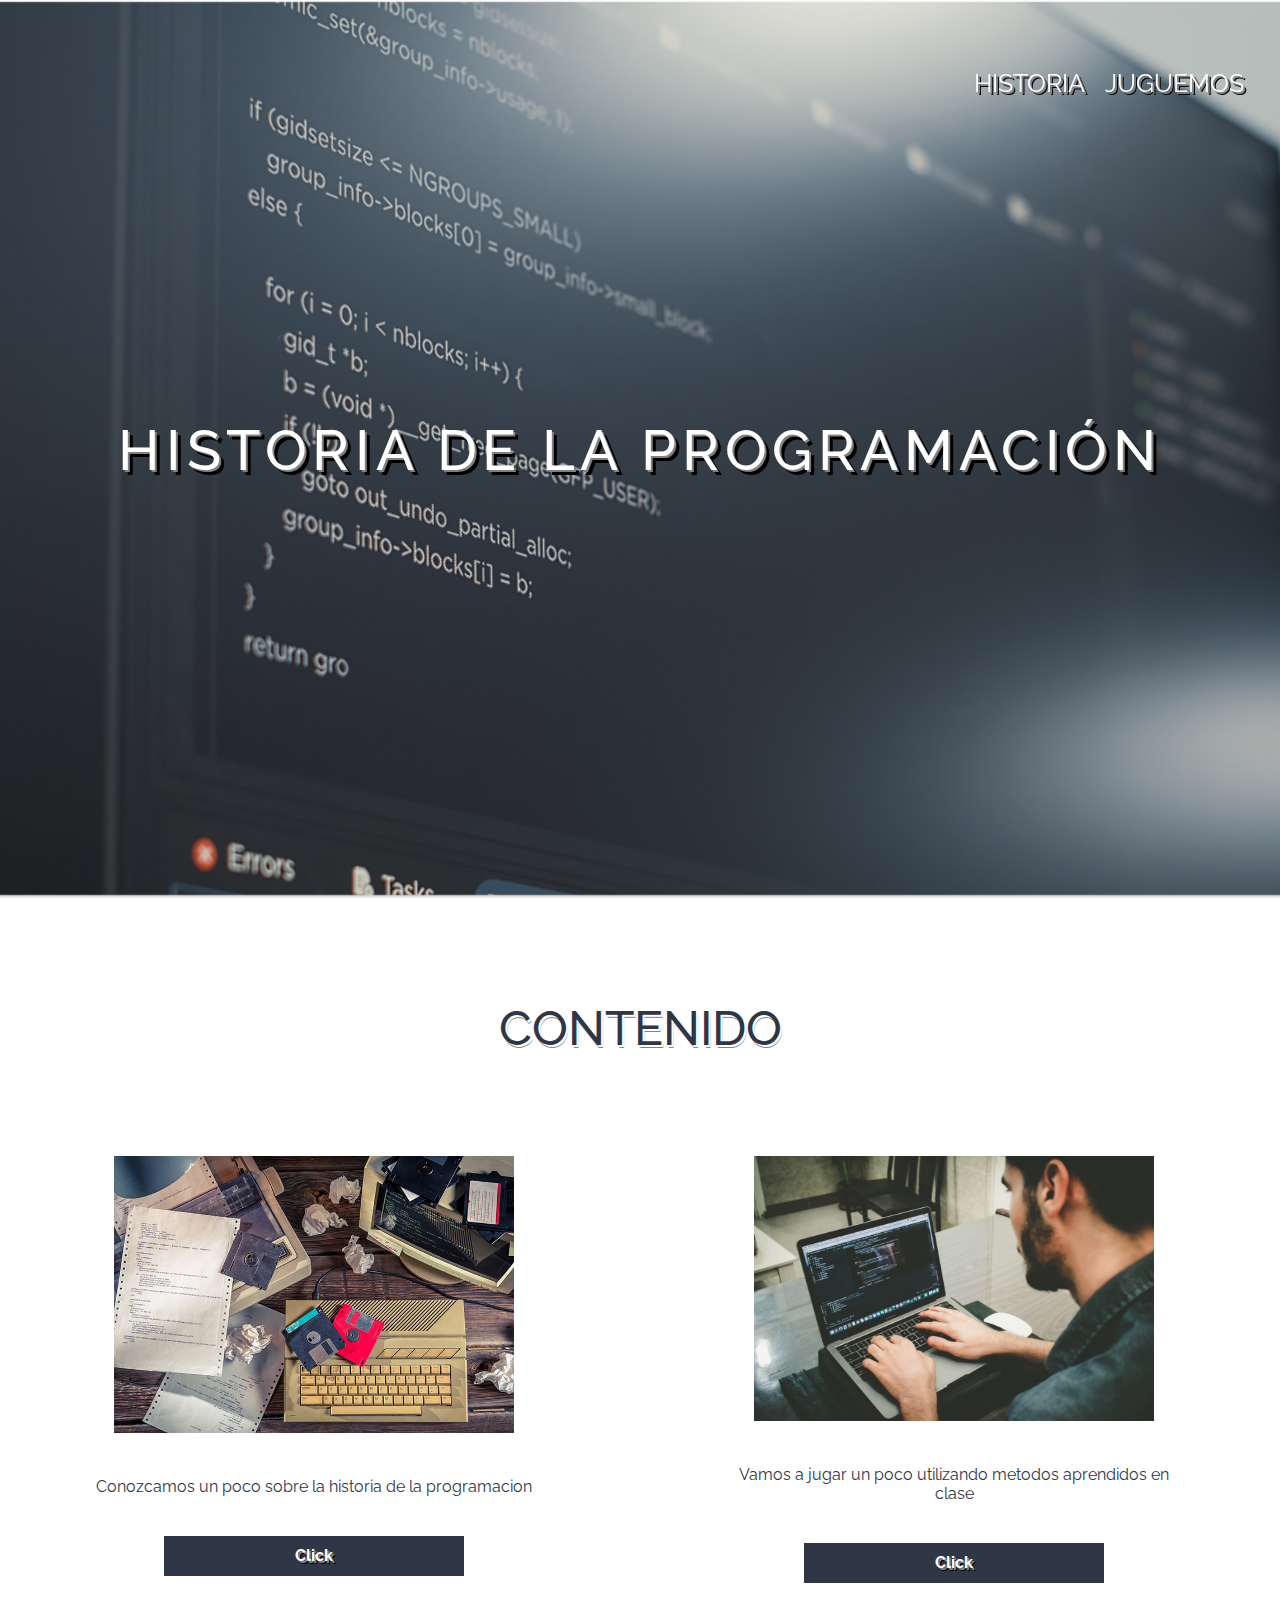
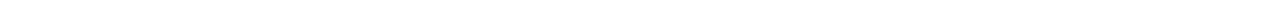
==== index.html @ 29555955 "primera carga" ====
<!DOCTYPE html>
<html lang="en">
<head>
    <meta charset="UTF-8">
    <meta name="viewport" content="width=device-width, initial-scale=1.0">
    <link rel="preconnect" href="https://fonts.googleapis.com">
    <link rel="preconnect" href="https://fonts.gstatic.com" crossorigin>
    <link href="https://fonts.googleapis.com/css2?family=Raleway:ital,wght@0,100..900;1,100..900&display=swap" rel="stylesheet">
    <title>Document</title>
    <link rel="stylesheet" href="./style.css">

</head>
<body>
    <nav>
        <a href="./assets/imagenes/logo.png"></a>        
        <ul>
            <li><a href="#">HISTORIA</a></li>
            <li><a href="#">JUGUEMOS</a></li>
        </ul>
    </nav>
    <header>
        <h1 class="titulo-principal">HISTORIA DE LA PROGRAMACIÓN</h1>
    </header>
<main>
    <h2>CONTENIDO</h2>
    <section>
        <div class="contenedor-foto">
            <img class="fotitos" src="./assets/imagenes/historia-programacion.jpg" alt="imagen-de-producto" width="400">
            <p class="desc-card" >Conozcamos un poco sobre la historia de la programacion</p>
            <a class="boton-ver" href="">Click</a>
        </div>
        <div class="contenedor-foto">
            <img class="fotitos" src="./assets/imagenes/img2.jpg" alt="imagen-de-producto" width="400">
            <p class="desc-card">Vamos a jugar un poco utilizando metodos aprendidos en clase</p>
            <a class="boton-ver" href="">Click</a>
        </div>
    </section>
    <script src="./js.js"></script>
</main>
</body>
</html>
---- style.css ----
* {
    margin: 0;
    padding: 0;
    box-sizing: border-box;
}

:root {
    --color-blanco-fondo-sombras: #FFFFFF;
    --color-azul: #2F3645;
    --color-azul-transparencia: #2f3645b3;
    --color-azul-transparencia-2: #767a81de;
    --color-sombra-gris: #808080;
    --color-sombra-negra: #000000;
}
 
body {
    font-family: "Raleway", system-ui;
    background-color: var(--color-blanco-fondo-sombras);
    font-size: 16px;
    color: var(--color-azul);
}
nav{
    display: flex;
    justify-content: flex-end;
    align-items: center;
    padding: 1rem;
    height: 18.5vh;
    position: fixed;
    width: 100vw;
    font-weight: 300;

    font-size: 25px;
    /*background-color: #FFFFFF;*/
    

}
ul{
    display: flex;
    list-style: none;
}
li{
    margin-right: 20px;

}
a{
    font-weight: bolder;
    text-shadow: 
        2px 2px var(--color-sombra-gris),
        3px 3px 0px var(--color-sombra-negra);
    color: var(--color-blanco-fondo-sombras);
    text-decoration: none;
}

header{
    background-image: url("./assets/imagenes/fondo.jpg") ;
    width: 100%;
    height: 100vh;
    background-position: center;
    background-size:cover;
    display: flex;
    justify-content: center;
    align-items: center;
    text-align: center;
    
}
.titulo-principal{      
    text-shadow: 
        2px 2px var(--color-sombra-gris),
        5px 5px 0px var(--color-sombra-negra);
    color: var(--color-blanco-fondo-sombras);
    font-weight: 500;
    font-size: 56px;
    letter-spacing: 0.1em;
       
}
h2{
    margin: 100px 0;
    text-align: center;
    font-size: 48px;
    font-weight: 500;
    text-shadow: 
        2px 2px var(--color-blanco-fondo-sombras),
        2.5px 2.5px 0px var(--color-sombra-gris);
}
section{
    display: flex;
    justify-content: space-around;
    margin: 40px 0; 
}

.fotitos{
    max-width: 100%;
    height: auto;
    background-size: cover;
} 
.contenedor-foto{
    margin-left: 30px;
    margin-right: 30px;
    text-align: center;
    max-width: 500px;
}
.boton-ver{
    width: 300px;
    height: 40px;
    background-color: #2F3645;
    text-align: center;
    color: white;
    display: inline-block;
    padding: 10px 20px;
    text-decoration: none;

}
.desc-card{
    text-align: center;
    width: 100%;
    margin-top: 20px;
    margin-bottom: 20px;
    padding: 20px; 
    word-wrap: break-word;
    overflow-wrap: break-word;

}
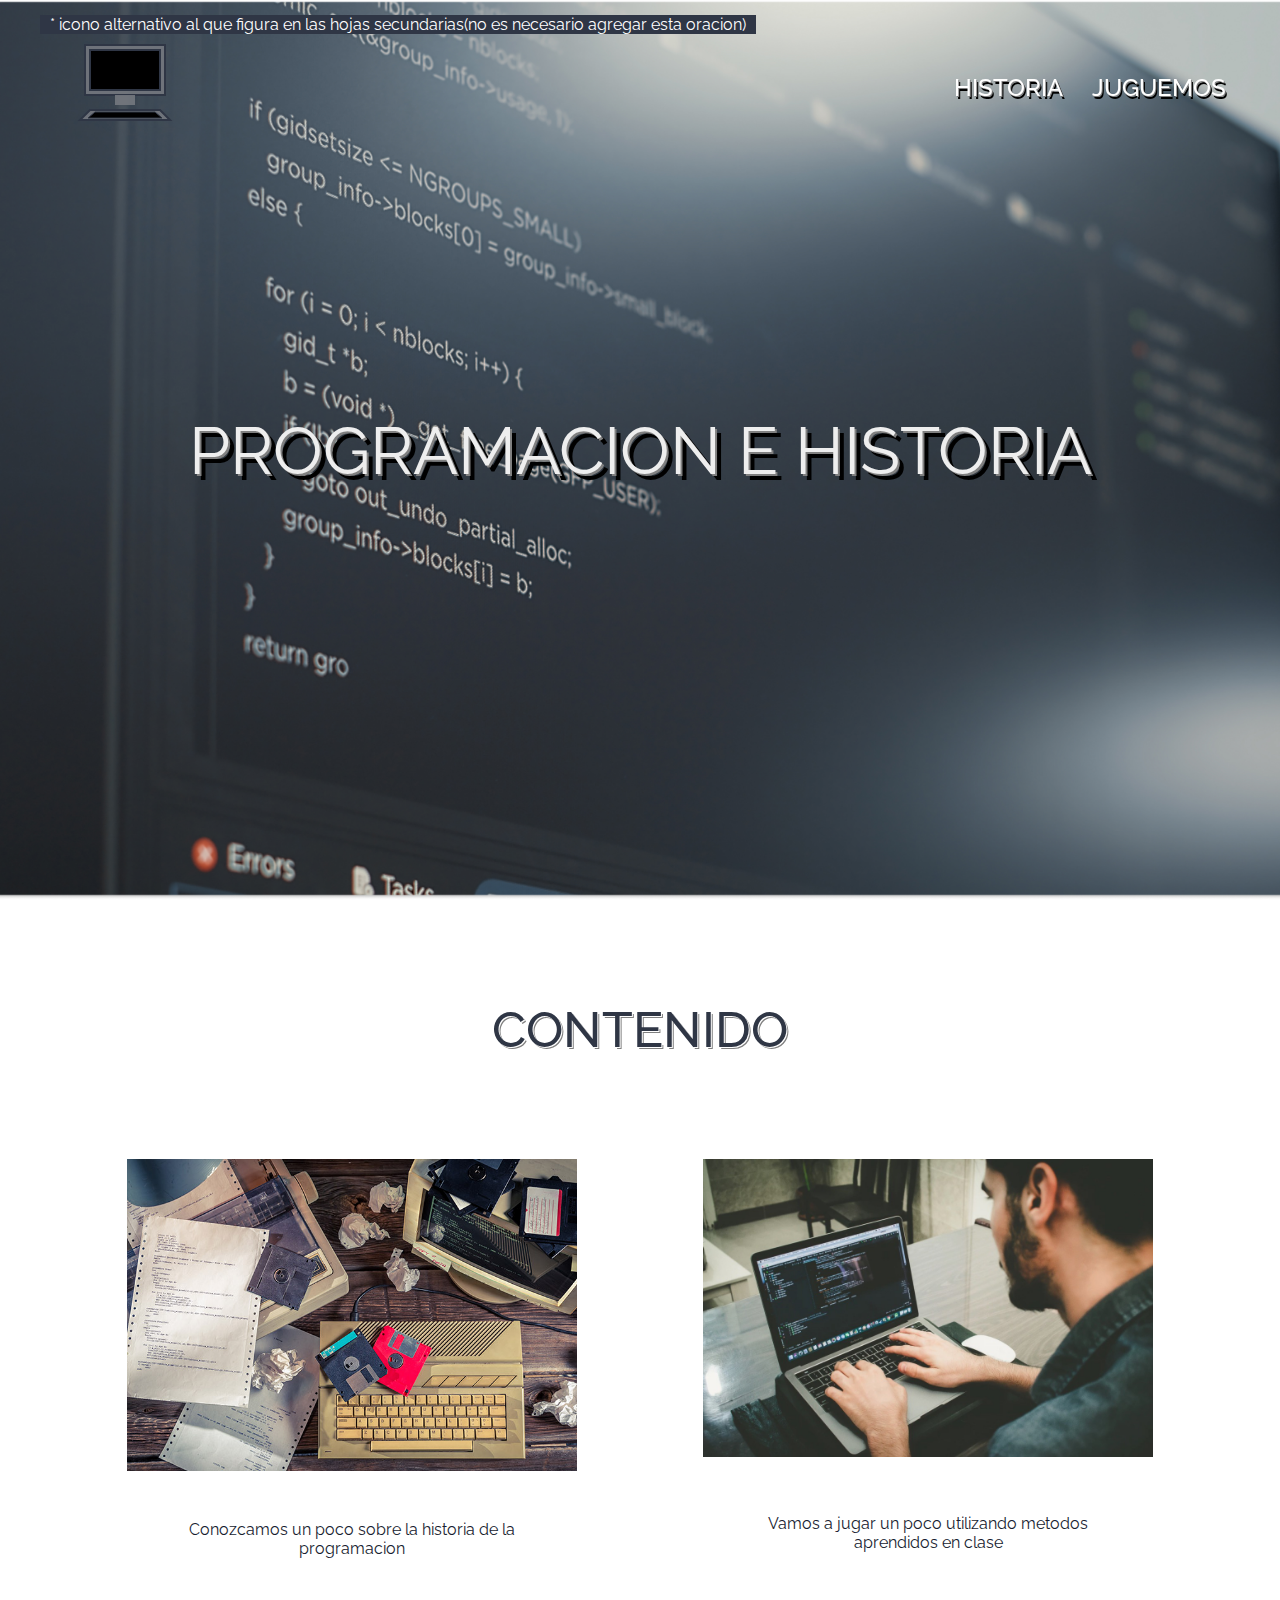
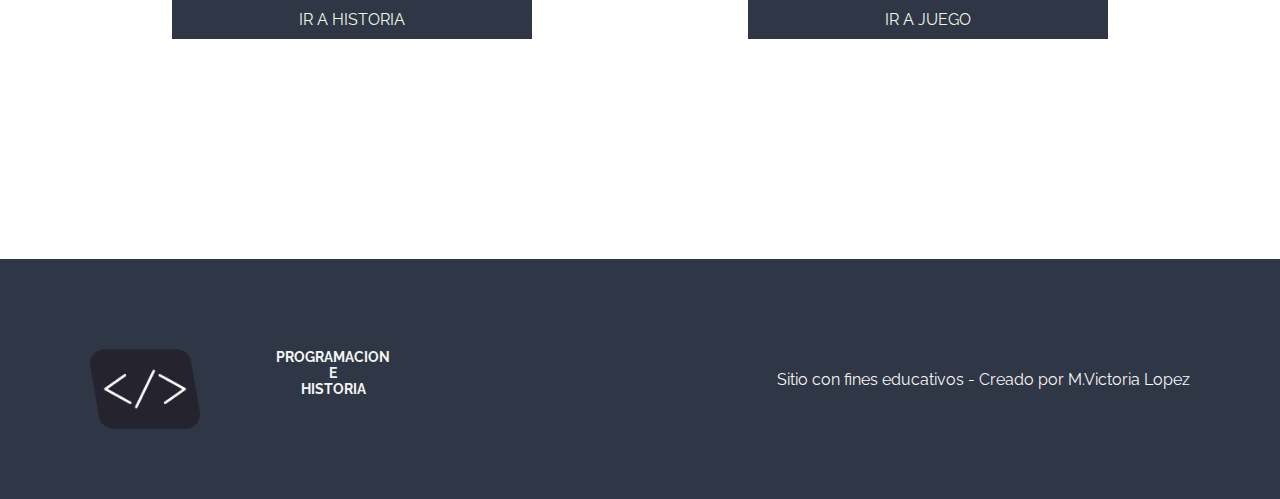
==== commit d39b28bf: "Agregando archivos y modificaciones" ====
--- a/index.html
+++ b/index.html
@@ -3,39 +3,81 @@
 <head>
     <meta charset="UTF-8">
     <meta name="viewport" content="width=device-width, initial-scale=1.0">
-    <link rel="preconnect" href="https://fonts.googleapis.com">
-    <link rel="preconnect" href="https://fonts.gstatic.com" crossorigin>
-    <link href="https://fonts.googleapis.com/css2?family=Raleway:ital,wght@0,100..900;1,100..900&display=swap" rel="stylesheet">
-    <title>Document</title>
     <link rel="stylesheet" href="./style.css">
+    <link rel="icon" href="./assets/imagenes/logo.png" >
+    <title>Proyecto-Final</title>
+</head>
+<body class="body-day" onscroll="navChange()">  
+    
+    <nav>
+         <p style="position: absolute; top: 15px;background-color:#2F3645 ;padding: 0px 10px;">* icono alternativo al que figura en las hojas secundarias(no es necesario agregar esta oracion)</p>
+        <a href='/'>
+           
+            <svg  width="200" height="90" >
+                <rect x="45" y="5" width="80" height="50"  class="mon1" fill="#767a81de" stroke="#2F3645" stroke-width="2"></rect>
+                <rect x="50" y="10" width="70" height="40"  class="mon2" fill="#000000" stroke="#2F3645" stroke-width="2"></rect>
+                <rect x="75" y="55" width="20" height="10"  class="mon1" fill="#767a81de" strok="#2F3645" stroke-width="2"></rect>
 
-</head>
-<body>
-    <nav>
-        <a href="./assets/imagenes/logo.png"></a>        
-        <ul>
-            <li><a href="#">HISTORIA</a></li>
-            <li><a href="#">JUGUEMOS</a></li>
+                <polygon points="50 70,120 70 ,130 80,40 80" fill="#767a81de" strok="#2F3645" stroke-width="2" class="mon1" stroke="#2F3645" stroke-width="2"></polygon>
+                <polygon points="55 72,115 72  ,122 78,48 78" fill="#000000" class="mon2" stroke="#2F3645" ></polygon>
+
+                <line x1="55" y1="19" x2="100" y2="19" stroke="transparent" stroke-width="3" class="cod"></line>
+                <line x1="55" y1="24" x2="100" y2="24" stroke="transparent" stroke-width="3" class="cod"></line>
+                <line x1="55" y1="29" x2="70" y2="29" stroke="transparent" stroke-width="3" class="cod"></line>
+
+                <line x1="55" y1="33" x2="115" y2="33" stroke="transparent" stroke-width="3" class="cod"></line>
+                <line x1="55" y1="38" x2="115" y2="38" stroke="transparent" stroke-width="3" class="cod"></line>
+            </svg>
+            </a>
+
+        <ul class="menu">
+            <li class="item-menu"><a class='item-link' href='./historia.html'>HISTORIA</a></li>
+            <li class="item-menu"><a class='item-link' href="./poneraprueba.html">JUGUEMOS</a></li>
+          <!--   <li class="item-menu">
+               <a class="item-link" onclick="desplegar()">TEMA</a> 
+                <ul class="tema">
+                    <li id="tema_dia"class="item-submenu"  onclick="temaDia()">DIA</li>
+
+                    <li id="tema_noche" class="item-submenu" onclick="temaNoche()">NOCHE</li>
+                 </ul>
+            </li>-->
         </ul>
     </nav>
-    <header>
-        <h1 class="titulo-principal">HISTORIA DE LA PROGRAMACIÓN</h1>
+  <header>
+        <h1 class="titulo-blanco">PROGRAMACION E HISTORIA</h1> 
+        
     </header>
-<main>
-    <h2>CONTENIDO</h2>
-    <section>
-        <div class="contenedor-foto">
-            <img class="fotitos" src="./assets/imagenes/historia-programacion.jpg" alt="imagen-de-producto" width="400">
-            <p class="desc-card" >Conozcamos un poco sobre la historia de la programacion</p>
-            <a class="boton-ver" href="">Click</a>
+
+          
+    <main>
+  
+        <h2>CONTENIDO</h2>   
+        <section class="cont-padre">
+            <!-- cards categorias -->
+                <div class="card">
+                    <img class="img-card" src="./assets/imagenes/historia-programacion.jpg" alt="imagen=producto">
+                    <p class="desc-card">Conozcamos un poco sobre la historia de la programacion </p>
+                    <a class='boton-ver' href='/historia.html' style='color:#F0F5E4'>Ir a Historia</a>
+                </div>
+
+                    <div class="card">
+                        <img class="img-card" src="./assets/imagenes/img2.jpg" alt="imagen=producto">
+                        <p class="desc-card">Vamos a jugar un poco utilizando metodos aprendidos en clase</p>
+                        <a class='boton-ver' href='/poneraprueba.html' style='color:#F0F5E4'>Ir a juego</a>
+                    </div>
+                    
+        </section>
+
+   </main>
+
+   <footer>
+        <div class="footer-left">
+        <img class="logo" src="./assets/imagenes/logo.png" alt="logo">
+            <h3 class="titulo-blanco titulo-foot">PROGRAMACION <br> E <br> HISTORIA </h3>
         </div>
-        <div class="contenedor-foto">
-            <img class="fotitos" src="./assets/imagenes/img2.jpg" alt="imagen-de-producto" width="400">
-            <p class="desc-card">Vamos a jugar un poco utilizando metodos aprendidos en clase</p>
-            <a class="boton-ver" href="">Click</a>
-        </div>
-    </section>
-    <script src="./js.js"></script>
-</main>
+           <div>Sitio con fines educativos - Creado por M.Victoria Lopez</div>
+    </footer>
+  
+    <script src="./script1.js"></script>
 </body>
 </html>--- a/style.css
+++ b/style.css
@@ -1,122 +1,415 @@
-* {
+@import url('https://fonts.googleapis.com/css2?family=Raleway:ital,wght@0,100..900;1,100..900&display=swap');
+
+:root{
+    --colorLight:#FFFFFF;
+    --colorDark:#2F3645;
+    --colorDarkTransparent:#2f3645b3;
+    --colorDarkTransparent2:#767a81de;
+}
+*{
+    font-family: "Raleway", sans-serif;
     margin: 0;
     padding: 0;
     box-sizing: border-box;
 }
 
-:root {
-    --color-blanco-fondo-sombras: #FFFFFF;
-    --color-azul: #2F3645;
-    --color-azul-transparencia: #2f3645b3;
-    --color-azul-transparencia-2: #767a81de;
-    --color-sombra-gris: #808080;
-    --color-sombra-negra: #000000;
-}
+p{
+    color: var(--colorLight);
+}
+
+
+/* ----------     navegador      ------------*/
+
+nav{
+    
+    z-index: 4;
+    position: fixed;
+    top: 0;
+    display: flex;
+    justify-content: space-between;
+    align-items: center;
+    width: 100%;
+    padding: 40px;
+    transition: background-color 1s;
+}
+.fondoNav{
+    background-color: var(--colorLight);
+
+}
+.fondoNav>ul>li>a{
+    color: var(--colorDark);
+    text-shadow: 1px 1px white, 2px 3px gray;
+}
+.tema{
+    display: none;
+}
+.tema-block{
+    display: block;
+}
+.menu{
+ display: flex;
+ width: 300px;
+ justify-content: space-around;
+}
+main{
+    padding: 100px 20px;
+}
+.item-menu{
+ list-style-type: none;
  
-body {
-    font-family: "Raleway", system-ui;
-    background-color: var(--color-blanco-fondo-sombras);
-    font-size: 16px;
-    color: var(--color-azul);
-}
-nav{
-    display: flex;
-    justify-content: flex-end;
-    align-items: center;
-    padding: 1rem;
-    height: 18.5vh;
-    position: fixed;
-    width: 100vw;
+}
+.item-link{
+    text-decoration: none;
+    font-size: 1.5em;
+    font-weight: 500;
+    color: #FFFFFF;
+    text-shadow: 1px 1px gray, 2px 3px black;
+}
+.botonesVideo{
+    box-shadow: 2px 2px grey;
+    padding: 10px 15px;
+    text-decoration: none;
+    background-color: var(--colorLight);
+    color:var(--colorDark) ;
     font-weight: 300;
-
-    font-size: 25px;
-    /*background-color: #FFFFFF;*/
-    
-
-}
-ul{
-    display: flex;
-    list-style: none;
-}
-li{
-    margin-right: 20px;
-
-}
-a{
-    font-weight: bolder;
-    text-shadow: 
-        2px 2px var(--color-sombra-gris),
-        3px 3px 0px var(--color-sombra-negra);
-    color: var(--color-blanco-fondo-sombras);
+    border: 1px solid var(--colorDark);
+    
+}
+.item-menu:hover{
+    transform: translate(3px, 2px);
+}
+.item-menu:hover > .item-link{
+    text-shadow:0.5px 0.5px var(--colorDark) ;
+}
+
+.flexItem{
+ display: block;
+}
+
+/*----- logo ------*/
+.mon1{
+    animation: part_1 ease-in 5s  ;
+    animation-iteration-count:1 ;
+    }
+    
+.mon2{
+animation: part_2 ease-in 5s  ;
+animation-iteration-count:1 ;
+}
+line.cod{
+    animation-name: showCode;
+    animation-delay: 2s;
+    animation-duration: 2s;
+    animation-fill-mode: forwards;
+}
+@keyframes part_1{
+    0% {
+    transform: translate(0,-10px);
+    opacity:0;}
+    20% {
+    transform: translate(0,-10px);
+    opacity:0;}
+    30% {
+    transform: translate(0,0);
+    opacity:1;}
+    90% {
+    transform: translate(0,0);
+    opacity:1;}
+    
+    100% {
+        transform: translate(0,0);
+        opacity:1;}
+}   
+    
+
+@keyframes part_2 {
+    0% {
+        transform: translate(0,-10px);
+        opacity:0;}
+        30% {
+        transform: translate(0,-10px);
+        opacity:0;}
+        40% {
+        transform: translate(0,0);
+        opacity:1;}
+        90% {
+        transform: translate(0,0);
+        opacity:1;}
+
+        100% {
+            transform:translate(0,0);
+            opacity:1;}
+        } 
+        
+@keyframes showCode {
+    from{
+        stroke: transparent;
+    }
+    to{
+        stroke: green;
+    }
+    
+}
+/* ----------     hoja index      ------------*/
+
+
+header{
+ background: url(./assets/imagenes/fondo.jpg) 50% 0 fixed ;
+ background-size: cover;
+ height: 100vh;
+ display: flex;
+ flex-direction: column;
+ align-items: center;
+ justify-content: center;
+
+}
+#header-2{
+    background-image: url(./assets/imagenes/historia-programacion.jpg);
+
+    position: relative;
+    height: 70vh;
+}
+#header-3{
+    background-image: url(./assets/imagenes/img2.jpg);
+
+    position: relative;
+    height: 70vh;
+}
+.fondo-azul{
+    background: rgba(47, 54, 69,0.7);
+    width: 100%;
+    display: flex;
+    align-items: center;
+    height: 100%;
+    justify-content: center;
+}
+.espacio-titulo{
+    padding: 80px 10px;
+}
+h1{
+    font-weight: 400;
+    font-size: calc(3em + 18px); 
+    color: #eeeeee;
+    text-shadow: 2px 2px #808080, 6px 6px black;
+}
+h2{
+    text-shadow: 1px 1px white,2px 2px gray ;
+    font-size:calc(2em + 18px) ; 
+    font-weight: 500;
+    text-align: center;
+    color: var(--colorDark)
+}
+.titulo-blanco{
+ text-align: center;
+}
+
+.cont-padre{
+    margin: 100px 0px;
+ width: 100%;
+ display: flex;
+ justify-content: space-evenly;
+ gap: 20px;
+}
+
+.card{
+ width: 450px;
+ height: 500px;
+ gap: 40px;
+ background-color: var(--colorLight);
+ display: flex;
+ flex-direction: column;
+ justify-content: space-between;
+ align-items: center;
+}
+
+.desc-card{
+width: 90%;
+text-align: center;
+height: 30px;
+color:#181D31;
+}
+
+.img-card{
+ width: 100%;
+ margin: 0px;
+
+}
+
+.boton-ver{
+    padding: 10px ;
+   background-color: var(--colorDark);
+   text-align: center;
+   text-transform: uppercase;
     text-decoration: none;
-}
-
-header{
-    background-image: url("./assets/imagenes/fondo.jpg") ;
-    width: 100%;
-    height: 100vh;
-    background-position: center;
-    background-size:cover;
-    display: flex;
+    width: 80%;
+    margin-bottom: 20px;
+}
+
+.boton-ver:active{
+    box-shadow: 0px 0px darkgray;
+    transform: translate(3px, 2px);
+}
+
+/* ----------     footer      ------------*/
+.logo{
+    height: 80px;
+}
+footer{
+    background: var(--colorDark);
+    display: flex;
+    justify-content: space-between;
+    align-items: center;
+    padding:  90px;
+    color: #f5f5f5;
+}
+
+.footer-left{
+ display: flex;
+ justify-content: space-between;
+ width:300px;
+ height: 60px;
+ 
+}
+
+.titulo-foot{
+    font-size: 14px;
+}
+
+.cont-historia{
+    display: flex;
+    flex-direction: column;
     justify-content: center;
     align-items: center;
+    padding-top: 80px;
+}
+.card-hist{
+    display: flex;
+    justify-content: space-around;
+    align-items: center;
+    padding:80px 50px;
+    gap: 20px;    
+}
+.card-text-section{
+    display: flex;
+    flex-direction: column;
+    gap: 40px;
+    justify-content: space-between;
+    align-items: center;
+    width: 80%;
+}
+.card-hist>img{
+    width: 50%;
+}
+.text-hist{
+    color: var(--colorDark);
+}
+
+/* ---------- video ------------*/
+.contenedorVideo{
+    display: flex;
+    flex-direction: column;
+    justify-content: center;
+    align-items: center;
+    padding: 100px 0px;
+    gap: 80px;
+
+}
+.barra{
+    background-color:var(--colorDark);
+    border-radius: 10px;
+    padding: 20px 5px;
+    display: flex;
+    justify-content: space-between;
+    align-items: center;
+}
+.botonera{
+    display: flex;
+    gap: 20px;
+}
+.container{
+    padding: 5px;
+    background-color: var(--colorDark);
+    width: 70%;
+}
+
+#play,#pause{
+   width: 80px;
+}
+
+
+.botonesVideo:active{
+    box-shadow: 0px 0px darkgray;
+    transform: translate(3px, 2px);
+}
+#showTime{
+   
+    padding-right: 10px;
+    font-family: Arial, Helvetica, sans-serif;
+    color: white;
+   
+
+}
+/* ----------     hoja productos      ------------*/
+
+
+.card-prod{
+ width: 250px;
+ height: 480px;
+}
+.titulo-prod{
+ font-size: 20px;
+}
+
+.img-prod{
+ height: 221px;
+}
+
+
+/* ----------     ponerAPrueba     ------------*/
+.juego{
+    display: flex;
+    flex-direction: column;
+    align-items: center;
+}
+.cajas{
+    display: flex;
+    flex-direction: row;
+}
+.caja{
+    width: 275px;
+    height: 400px;
+    display: flex;
+    border: 2px solid black;
+    background-color: grey;
     text-align: center;
-    
-}
-.titulo-principal{      
-    text-shadow: 
-        2px 2px var(--color-sombra-gris),
-        5px 5px 0px var(--color-sombra-negra);
-    color: var(--color-blanco-fondo-sombras);
-    font-weight: 500;
-    font-size: 56px;
-    letter-spacing: 0.1em;
-       
-}
-h2{
-    margin: 100px 0;
-    text-align: center;
-    font-size: 48px;
-    font-weight: 500;
-    text-shadow: 
-        2px 2px var(--color-blanco-fondo-sombras),
-        2.5px 2.5px 0px var(--color-sombra-gris);
-}
-section{
-    display: flex;
-    justify-content: space-around;
-    margin: 40px 0; 
-}
-
-.fotitos{
-    max-width: 100%;
-    height: auto;
-    background-size: cover;
-} 
-.contenedor-foto{
-    margin-left: 30px;
-    margin-right: 30px;
-    text-align: center;
-    max-width: 500px;
-}
-.boton-ver{
-    width: 300px;
-    height: 40px;
-    background-color: #2F3645;
-    text-align: center;
-    color: white;
-    display: inline-block;
-    padding: 10px 20px;
-    text-decoration: none;
-
-}
-.desc-card{
-    text-align: center;
-    width: 100%;
-    margin-top: 20px;
-    margin-bottom: 20px;
-    padding: 20px; 
-    word-wrap: break-word;
-    overflow-wrap: break-word;
-
-}
+    justify-content: center;
+    align-items: center;
+}
+.caja:hover{
+    background-color: #1d1d1d;
+    
+}
+.caja:hover>p{
+    color: var(--colorLight);
+}
+#cajaimagenes{
+    display: flex;
+    flex-direction: row;
+    gap: 10px;
+    margin: 40px;
+}
+#imagen1,#imagen2,#imagen3{
+    width: 275px;
+    height: 400px;
+}
+.reinicio{
+    display: flex;
+    margin: auto;
+    padding: 10px 100px;
+    border: none;
+    border-radius: 0px;
+    background-color: var(--colorDark);
+    color: var(--colorLight);
+    text-transform: uppercase;
+    font-weight: 300;
+}